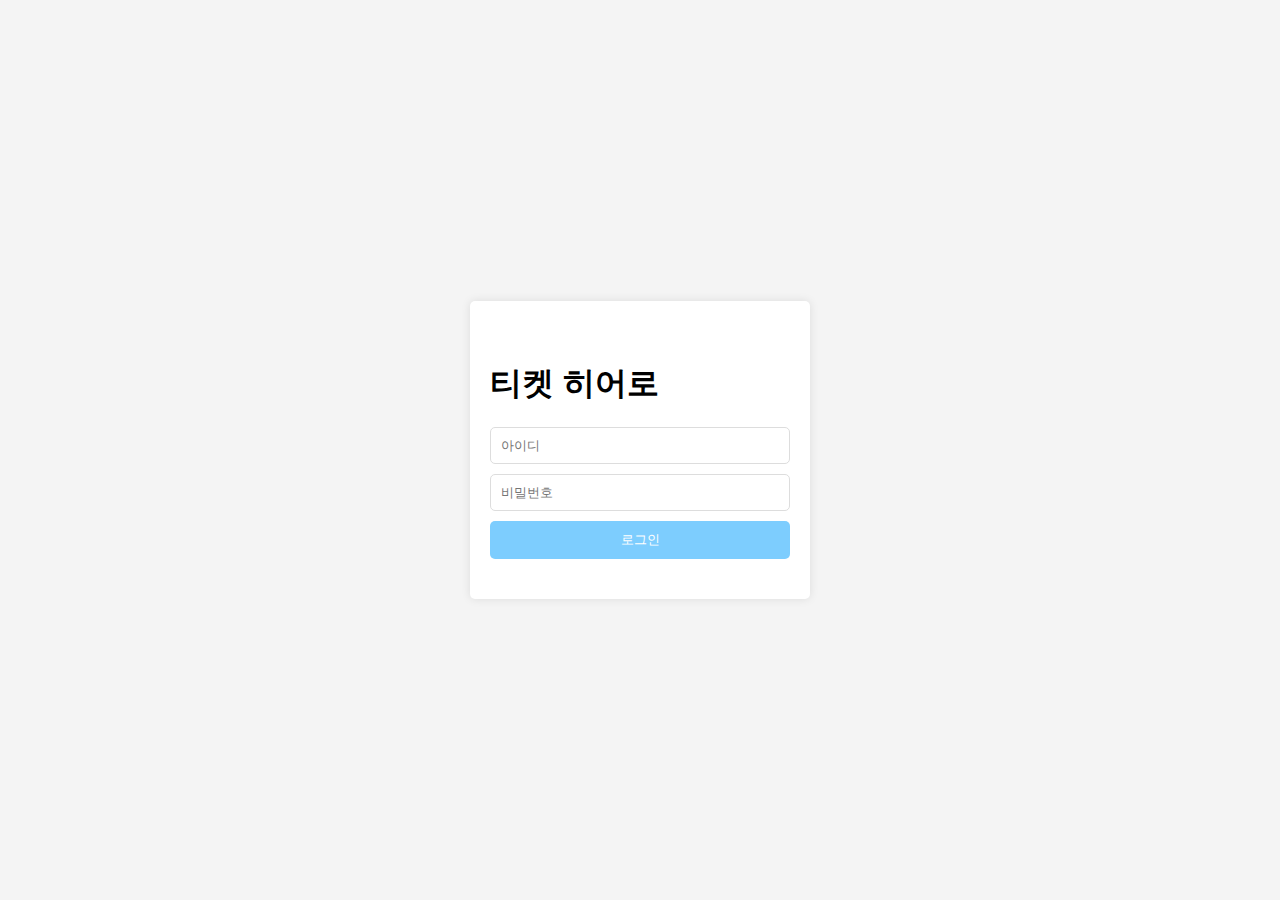
==== src/main/resources/static/index.html @ ba6ea5bb "work" ====
<!doctype html>
<html lang="en">
<head>
    <meta charset="UTF-8">
    <meta name="viewport"
          content="width=device-width, user-scalable=no, initial-scale=1.0, maximum-scale=1.0, minimum-scale=1.0">
    <meta http-equiv="X-UA-Compatible" content="ie=edge">
    <title>Login Form</title>
    <style>
        body {
            font-family: Arial, sans-serif;
            background-color: #f4f4f4;
            display: flex;
            justify-content: center;
            align-items: center;
            height: 100vh;
            margin: 0;
        }
        .wrapper {
            background: #fff;
            padding: 40px 20px;
            border-radius: 5px;
            box-shadow: 0 0 10px rgba(0,0,0,0.1);
            width: 300px;
        }
        .login {
            display: flex;
            flex-direction: column;
        }
        .login input {
            margin-bottom: 10px;
            padding: 10px;
            border: 1px solid #ddd;
            border-radius: 5px;
        }
        .login button {
            padding: 10px;
            background-color: #7dcdfe;
            color: white;
            border: none;
            border-radius: 5px;
            cursor: pointer;
        }
        .login button:hover {
            background-color: #4cae4c;
        }
    </style>
</head>
<body>
<div class="wrapper">
    <h1>티켓 히어로</h1>
    <form class="login">
        <input type="text" name="ID" placeholder="아이디" required>
        <input type="password" name="password" placeholder="비밀번호" required>
        <button type="submit">로그인</button>
    </form>
</div>
</body>
</html>
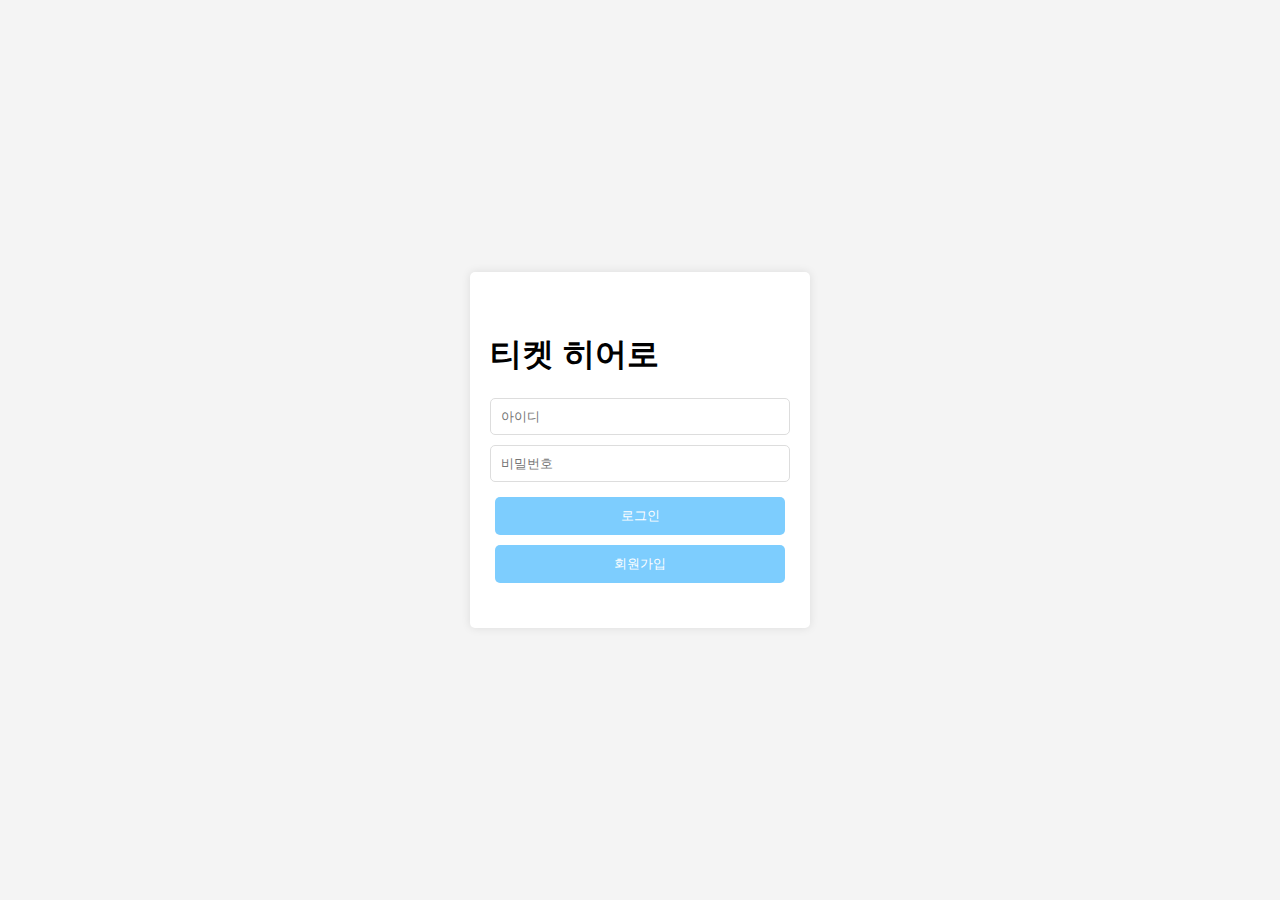
==== commit 363f1f6d: "Update index.html" ====
--- a/src/main/resources/static/index.html
+++ b/src/main/resources/static/index.html
@@ -34,6 +34,7 @@
             border-radius: 5px;
         }
         .login button {
+            margin: 5px;
             padding: 10px;
             background-color: #7dcdfe;
             color: white;
@@ -42,7 +43,7 @@
             cursor: pointer;
         }
         .login button:hover {
-            background-color: #4cae4c;
+            background-color: #18A1ED;
         }
     </style>
 </head>
@@ -53,6 +54,7 @@
         <input type="text" name="ID" placeholder="아이디" required>
         <input type="password" name="password" placeholder="비밀번호" required>
         <button type="submit">로그인</button>
+        <button type="submit">회원가입</button>
     </form>
 </div>
 </body>
